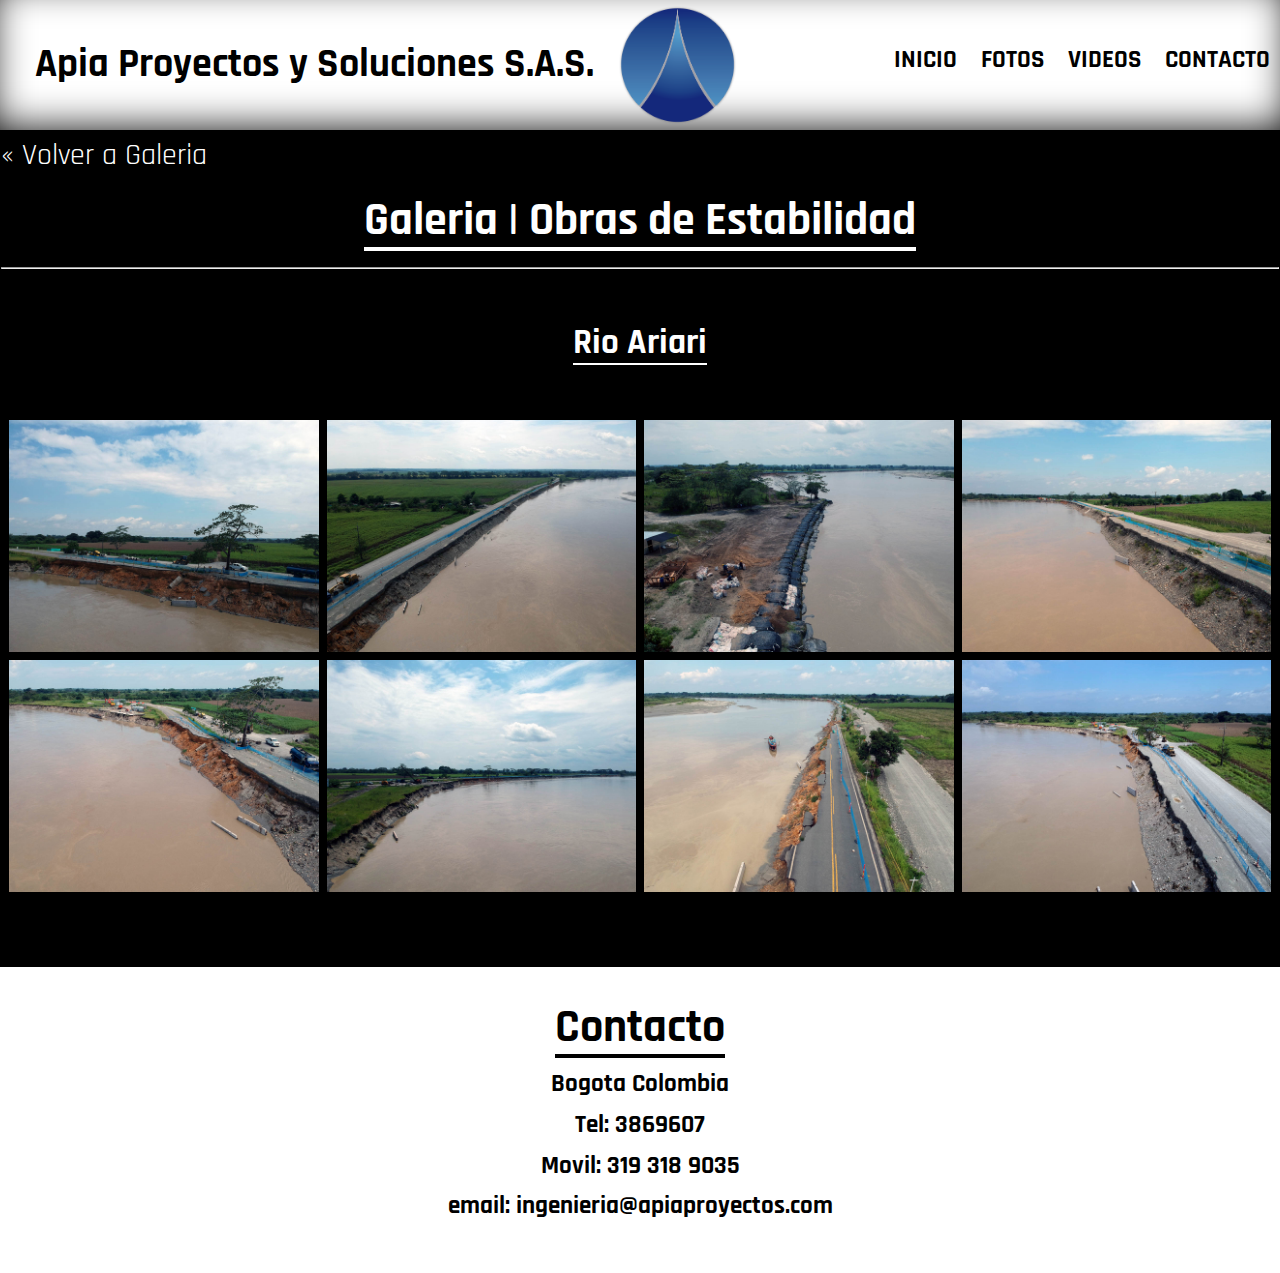
==== galeria/estabilidad.html @ aaeb9e0b "Finalizando" ====
<!DOCTYPE html>
<html lang="es-CO">
<head>
	<title>Galeria Obras de Estabilidad | Apia Proyectos</title>

	<meta charset="utf-8">
	<meta name="description" content="Apia Proyectos y Soluciones, empresa colombiana de construccion de obras civiles y arquitectura">
	<meta name="keywords" content="ingenieria,obras,civiles,construccion">


	<link href="https://fonts.googleapis.com/css?family=PT+Sans+Narrow" rel="stylesheet">
	<link rel="stylesheet" type="text/css" href="../css/normalize.css">
	<link rel="stylesheet" type="text/css" href="../css/principal.css">


	<link rel="icon" type="image/png" sizes=16x16 href="../media%20otros/logoApia.png">
	<link rel="stylesheet" type="text/css" href="../css/visor.css">
	 <meta name="viewport" content="width=device-width, initial-scale=1">
</head>


<body >
<header id="myHeader">
<a id="botonMenuMovil" style="cursor:pointer" onclick="openNav()">&#9776; Menu</a>
<div id="letrero" >
	<h1> Apia Proyectos <i>y Soluciones S.A.S.</i></h1>
	<img id=logo src="../media%20otros/logoApia.png" alt="logo de apia proyectos">
</div>

<nav id="mySidenav" class="sidenav">
	<ul>
	 	<li class="closebtn"><a href="javascript:void(0)"  onclick="closeNav()">&times;</a></li>
		<li><a href="../index.html#inicio" class="anchor" onclick="closeNav()">Inicio</a></li>
		<li><a href="../index.html#galeria" class="anchor" onclick="closeNav()">Fotos</a></li>
		<li><a href="../index.html#videos" class="anchor" onclick="closeNav()">Videos</a></li>
		<li><a href="#contacto" class="anchor" onclick="closeNav()">Contacto</a></li>
	</ul>
</nav>

</header>


<!----------------------------CONTENIDO ----------------------------->
	<section id="galeria">
		<a href="javascript:history.back()" class="previous">&laquo; Volver a Galeria</a>
		<h2>Galeria | Obras de Estabilidad</h2>

	</section>

	<footer id="contacto">
		<h2>Contacto</h2>

		<p>	<strong>Bogota Colombia</strong> </p>
		<p><strong> Tel: 3869607</strong></p>
		<p><strong>Movil: 319 318 9035</strong></p>
		<p><strong>email: ingenieria@apiaproyectos.com</strong></p>

	</footer>



<!---------------------------FIN DE CONTENIDO------------------------>

<div id="myModal" class="modal" onclick="closeModal()">
  <span class="close cursor" onclick="closeModal()">&times;</span>
  <div class="modal-content">
    <div class="mySlides" id="principal">
      <img id="preview" src="" style="width:100%">
    </div>
    <div class="caption-container">
      <p id="caption"></p>
    </div>
  </div>
</div>
<script src="https://ajax.googleapis.com/ajax/libs/jquery/3.3.1/jquery.min.js"></script>
<script src="../js/principal.js"></script>
<script src="../js/visor-and-lbox.js"></script>
<script>
chargeImg("Rio Ariari","../fotos/obras de estabilidad/ariari/ariari","Fotografias Obras de Estabilidad" ,8);
</script>

</body>
</html>
---- css/principal.css ----
/*  Pagina Web Creada por Julian Eduado Arias Barrera : AriasAenima en GitHub y otras Redes */



@import url('https://fonts.googleapis.com/css?family=Rajdhani');
* {
	box-sizing: border-box;
	-webkit-tap-highlight-color: rgba(0,0,0,0);
}
/*------- Colores base ----------------*/
section{
	background: black;
	color: white !important;
}
header{
	background : white;
	box-shadow: inset 0px -10px 40px -10px rgba(0,0,0,1);
}
li a:hover{
	background: black;
	color:white;
	box-shadow: 0px 0px 45px 0px rgba(0,0,0,1);
}
h1, li a{
	color: black;
	/*text-shadow: 2px 2px 1px #000;*/
}

li a{
	border: 0px solid white;
}


body{
	/*Esto permite evitar el parpadeo (mirar principal.js readyfunction)*/
	opacity: 0;
	/*font-family: 'PT Sans Narrow', sans-serif;	*/
	 font-family: 'Rajdhani', sans-serif;
}


/*-----------------------*/


section{
	/*No tocar*/
	padding: 128px 1px 0px 1px;
}


header{
	position: fixed;
	z-index: 20;
	width: 100%;
	height: 130px;
	display: flex;
	vertical-align: middle;
	justify-content: space-between;
}
h1,h2,nav{
	user-select: none;
}
nav{
	height: 100%;
	text-transform: uppercase;
	text-align: right;
}

#botonMenuMovil{
	display: none;
}
.closebtn{
	display: none;
	margin:0;
}


i {
	font-style: normal;
}

#videos{
	text-align: center;
	padding-bottom: 100px;
}

.content-video{
	width: 40%;
	display: inline-block;
	margin: 10px;
}

.video-container{
	position: relative;
	width: 100%;
	padding-bottom: 56.25%;
}


.content-video iframe{
	height: 100%;
	width: 100%;
	position: absolute;
	left: 0;
}


#letrero{
	height: 100%;
	padding: 5px;
	display: inline-block;
}
#logo{
	position: relative;
	height: 100%;
	margin-left: 20px;
}
#letrero img,#letrero h1{
	display: inline;
	vertical-align: middle;
}
h1{
	margin-left: 30px;

	font-size: 40px;
}
ul{
	padding: 0px;
	margin:0;
	height: 100%;
}
li{
	display: inline-block;
	height: 100%;
	position: relative;
}
a{
	text-decoration: none;
}
li a{
	height: 100%;
	display: block;
	position: relative;
	font-weight: bold;
	padding: 10px;
	padding-top:46px;
		/* AQUI */
	font-size: 25px;
}

h2{
	margin: 35px auto 60px auto;
	font-size: 46px;
}
h2,h3{
	text-align: center;
	text-decoration: underline;
	 text-underline-position: under;
}

#slog{
	margin-bottom: 0px;
}
h3{
	margin: 10px auto 20px auto;
	padding: 2px;
	font-size: 35px;
}
hr{
	margin: 0px;
}
section,h3{
	overflow: hidden;
}

footer{
	display: table;
    text-align: center;
    margin-left: auto;
    margin-right: auto;
}

#portada img{
	margin-top: -18vw;
	margin-left:-2.6%;
	width: 105vw;
}

#portada{
	height: 550px;
	overflow: hidden;
}

#fondonegro{
	position: absolute !important;
	background-color:rgba(0, 0, 0, 0.5);
	width: 100%;
	height: 100%;
	top: 0%;
}

article{
	font-size: 30px;
	position: relative;
	vertical-align: top;
}

#about{
	position: absolute;
	top: 2vw;
	padding-left: 12%;
	padding-right: 12%;
}

#about p{
	text-align: justify;
	font-size: 30px;
}

#clients,#obras{
	margin-top: 5%;
	display: inline-block;
}
#clients{
	width: 60%;

}
#obras{
	width: 35%;
	text-align: center;
}


#obras img{
	width: 70%;
}

#obras p{
	margin-bottom: 5%;
}
#logosClientes img{
	max-height: 200px;
	max-width: 300px;
}

article p{
	font-size: 25px;
	margin: 10px;
}

article *{
	text-align: center;
}
section{
	margin-bottom: 0;
}


footer h2{
	margin:0;
	margin-top: 15px;
	margin-bottom: 15px;
}

footer{
	padding-top: 20px;
	padding-bottom: 40px;
	text-align: center;
}
footer p{
	display: block;
	margin: 2px 15px 12px 15px;
	font-size: 25px;
	animation: 0.5s revpulse ease;
	cursor: pointer;
}
footer p:hover{
	animation: 0.5s pulse forwards ease;
}
@media screen and (max-width: 1400px){
	#portada img{
		margin-top: -8vw;
	}
}

@media screen and (max-width: 1230px){

	header{
		height: 80px;
	}
	section{
		padding-top: 78px;
	}

	h1{
		font-size: 25px;
	}
	li a{
		padding-top:25px;
	}

	#about p{
		font-size: 25px;
	}

}

@media screen and (max-width: 930px){
	#letrero i{
		display:none !important;
	}
	#about{
		padding-left: 8%;
		padding-right: 8%;
	}

	#about p{
		font-size: 23px;
	}

	article p{
		font-size: 20px;
	}
	#logosClientes img{
		max-height: 100px;
	}

	li a{
		padding-right: 5px;
	}
	.content-video{
		width: 70%;
	}
}

@media screen and (max-width: 866px){
	#portada img{
			margin-left:-17%;
			width: 135%;
	}
}

@media screen and (max-width: 700px){
	header{
		height: 60px;

	}
	section{
		padding-top: 57px;
	}
	#botonMenuMovil{
		display: inline-block;
		margin:15px;
		font-size: 25px;
		height: 100%;
	}
	#botonMenuMovil a{
		display: inline-block;
		height: 100%;
		padding-top: 15px;
	}
	h2{
		margin-bottom: 15px;
	}
	h3,h2{
		font-size: 30px;
	}
	footer p{
		font-size: 20px;
	}
	.sidenav {
	    height: 100%;
	    width: 0;
	    position: fixed;
	    z-index: 30;
	    margin:0;
	    padding: 0;
	    top: 0;
	    background-color: #111;
	    overflow-x: hidden;
	    transition: 0.5s;
	    padding: 60px 0px 0px 0px;
	}
	.sidenav li {
		height: auto;
		margin:0;
		margin-right: 10px;
	    text-decoration: none;
	    font-size: 30px;
	    display: block;
	    transition: 0.3s;
	}
	nav a{
		color:white !important;
	}
	.closebtn, .closebtn a{
		margin:0;
		padding: 0;
		right: -10px;
		line-height: 50px;
		display: block;
		font-size: 50px;
	}
	.sidenav .closebtn {
	    position: absolute;
	    color:white !important;
	    top: 0;
	    right: 10px;
	    margin-left: 50px;
	    text-decoration: none;
	}
	#portada img{
			margin-left:-30%;
			width: 160%;
	}
	#portada{
		overflow: hidden;
	}
}
@media screen and (max-width: 655px){
	#about p{
		font-size: 20px;
	}
}


@media screen and (max-width: 550px){
	h1,li a{
		font-size: 20px;
	}

	h2,h3{
		font-size: 25px;
	}

	#clients,#obras{
		display: block;
		width: 100%;
	}

	#obras img{
		height: 100px;
		width: auto;
	}
	#logosClientes img{
		max-height: 75px;
	}
	#about p{
		font-size: 15px;
	}
	#portada {
		height: 400px;
	}
	#portada img{
			margin-top: -15%;
			margin-left:-40%;
			width: 180%;
	}

	#about {
		top: 3%;
	}
}

@media screen and (max-width: 420px){
	h1,li a{
		font-size: 18px;
	}
	#logo{
		margin-left: 5px !important;
	}
	#botonMenuMovil{
		margin-top: 20px;
		font-size: 18px !important;
	}

	#portada {
		height: 460px;
	}
	#portada img{
			margin-top: -5%;
			margin-left:-75%;
			width: 250%;
	}
}
@media screen and (max-width: 349px){
		#portada {
					height: 520px;
		}
}
@media screen and (max-width: 313px){
		#about p{
			font-size: 12px;
		}
		#portada {
					height: 400px;
		}
}


@media screen and (max-width: 301px){
	header{
		height: 40px;

	}
	section{
		margin-bottom: 10px;
		padding-top: 37px ;
		padding-bottom: 0px;
	}



	#botonMenuMovil{
		margin-top: 10px;
	}
}



@keyframes pulse {
  0%{
    transform: scale(1);
  }
  100% {
    transform: scale(1.1);
  }
}
@keyframes revpulse {
  0%{
    transform: scale(1.1);
  }
  100% {
    transform: scale(1);
  }
}
---- css/visor.css ----
/*  Pagina Web Creada por Julian Eduado Arias Barrera : AriasAenima en GitHub y otras Redes */



h2{
  margin: 20px;
}
h3{
  margin: 4%;
}


.previous{
  display: inline-block;
  font-size: 30px;  
  color:white;
  text-shadow: none;
  margin-top:10px;
  border-bottom:  2px solid black; 

}
.previous:hover{
/*  -------- */
  border-bottom-color: white;
}
.previous:active{
  transform: scale(1.1);
}
section{
  padding-bottom: 20px;
}

article { 
  display: flex;
  flex-wrap: wrap;
  padding: 0 4px; 
  margin-bottom: 4%;
}


.column img:hover{     
  transform: scale(1.2);     
} 

.column {
  flex: 25%;
  max-width: 25%;
  padding: 0 4px;
  overflow: hidden; 
}
.doble{
  flex: 50%;
  max-width: 50%;
}
.container{
  overflow: hidden;
}

.column img {
  transition: all 1s ease;
  margin-top: 4px;
  margin-bottom: 4px;
  vertical-align: middle;
  width: 100%;
  cursor:pointer; 
}



/*------------------------------*/

/* The Modal (background) */
.modal {
  display: none;
  position: fixed;
  z-index: 30;
  padding-top: 100px;
  left: 0;
  top: 0;
  width: 100%;
  height: 100%;
  overflow: auto;  
  background-color: rgba(0,0,0,0.9);
}

/* Modal Content */
.modal-content {
  text-align: center;
  margin: auto;
  width: 60%;
  padding:0;
  position: relative;   
}


/* The Close Button */
.close {
  color: white;
  position: absolute;
  top: 10px;
  right: 25px;
  font-size: 80px;
  font-weight: bold;
}

.close:hover,
.close:focus {
  color: #999;
  text-decoration: none;
  cursor: pointer;
}
.mySlides {
  text-align: center;
  display: none;  
}
.cursor {
  cursor: pointer;
}

.caption-container {   
  text-align: center;
  position: relative;
  background-color: black;
  
  padding: 2px 16px;
  color: white;  
   
}
.mySlides img{
  width: 100%;
}


.hover-shadow:hover {
  box-shadow: 0 15px 25px 0 rgba(0, 0, 0, 0.3), 0 16px 26px 0 rgba(0, 0, 0, 0.19);
}

@media screen and (max-width: 1000px){  
  .modal-content {
    width: 90% ;
  }
}


@media screen and (max-width: 800px) {
  .column {
    flex: 50%;
    max-width: 50%;
  }
}

@media screen and (max-width: 530px){
  .previous{
    font-size: 20px;
    margin-top: 10px;   
    width: auto;
  }
  hr{
    margin:10px;
  }  
}
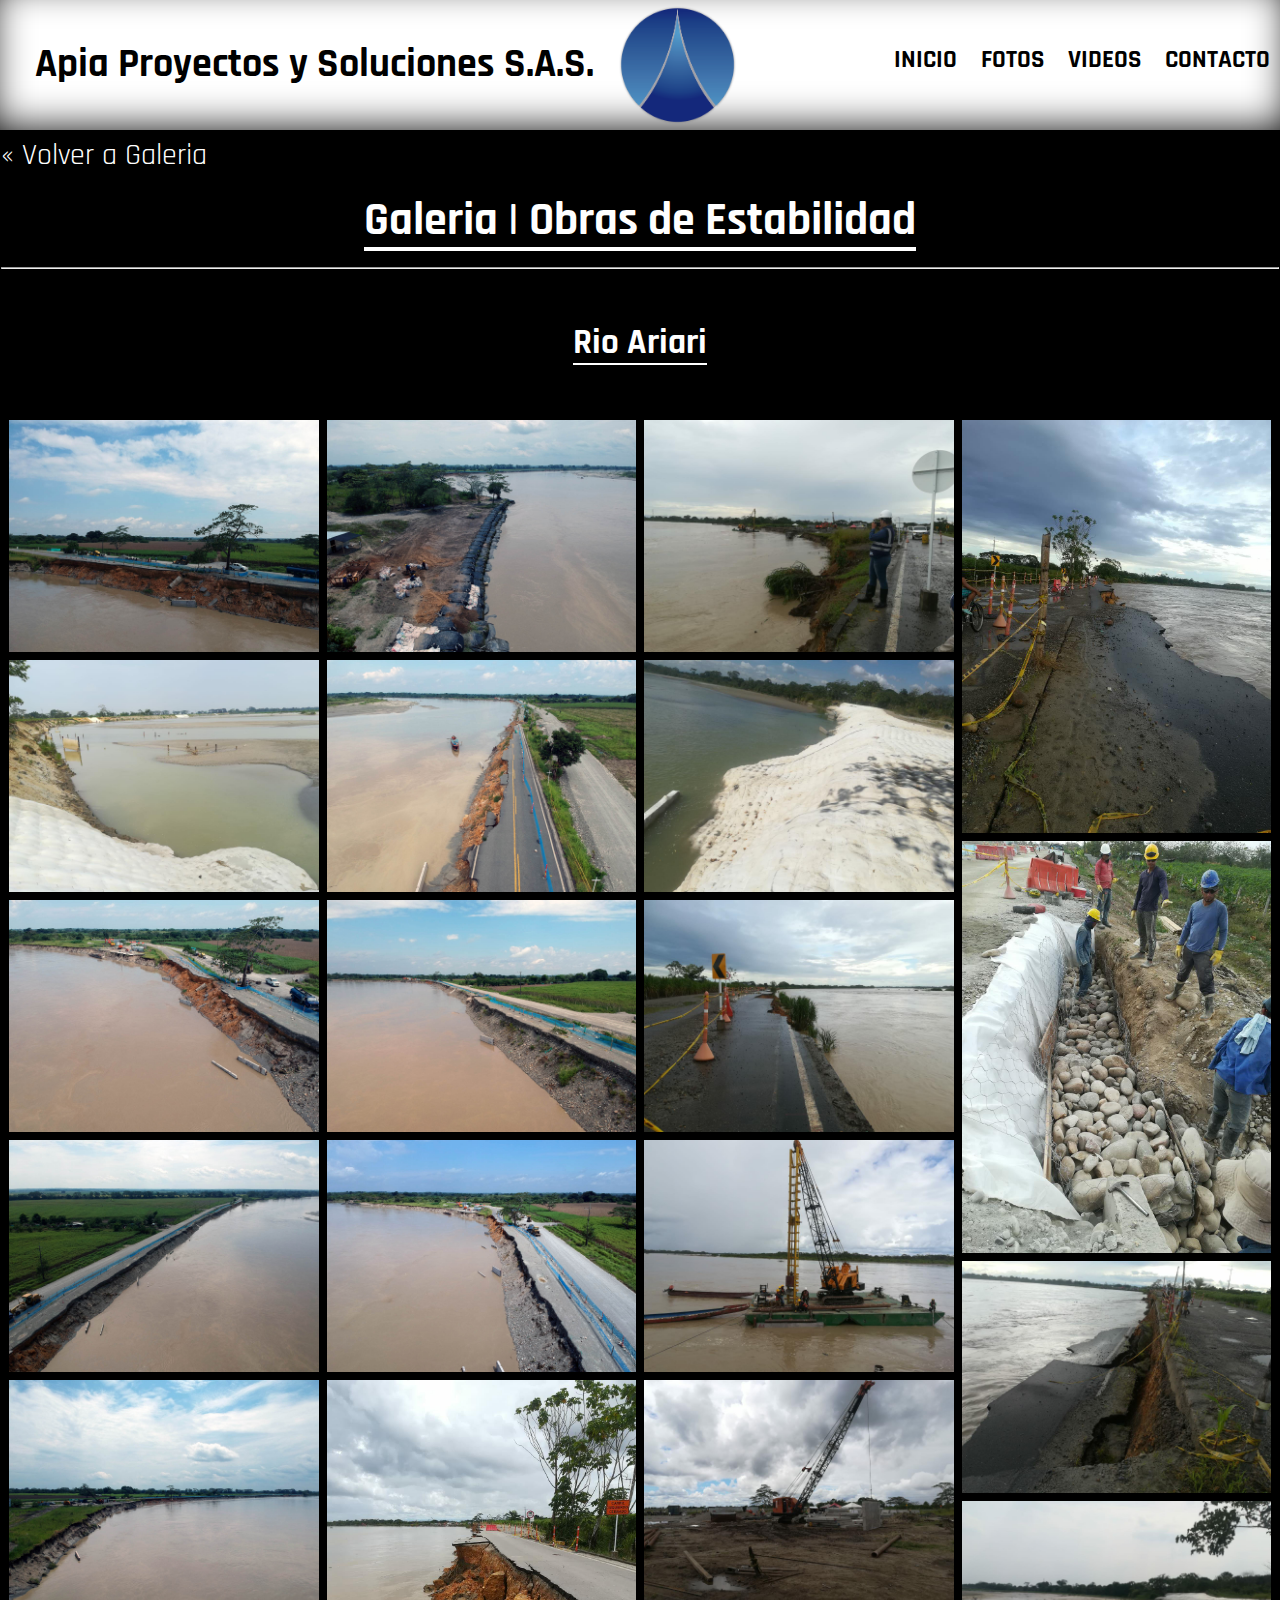
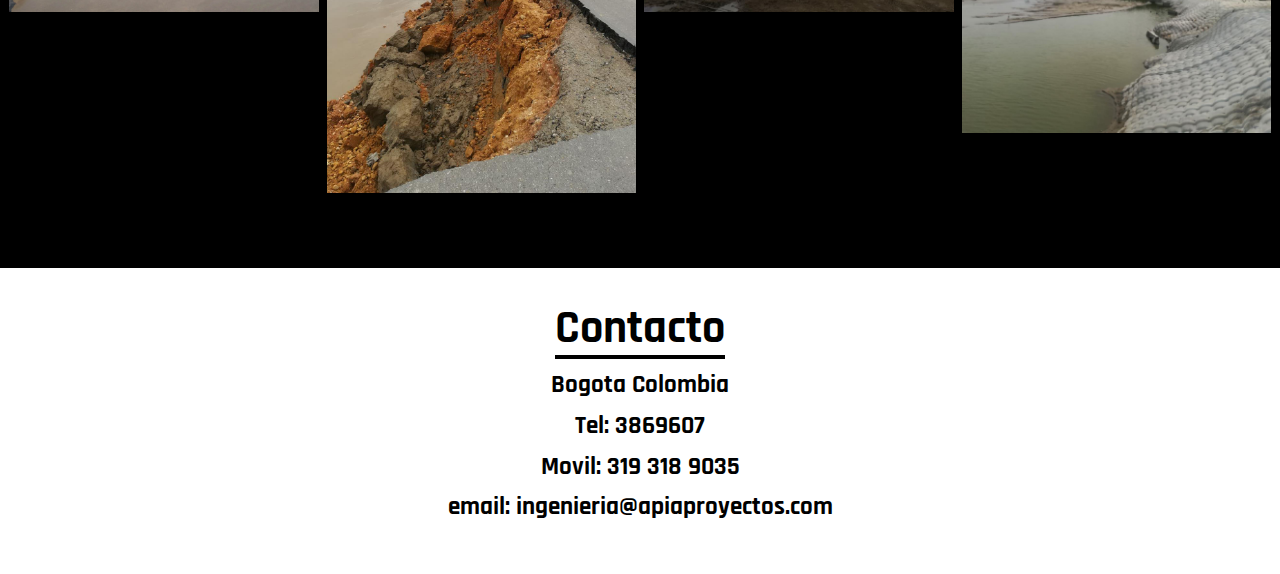
==== commit 826f2ccf: "Agregando fotos" ====
--- a/galeria/estabilidad.html
+++ b/galeria/estabilidad.html
@@ -76,7 +76,7 @@
 <script src="../js/principal.js"></script>
 <script src="../js/visor-and-lbox.js"></script>
 <script>
-chargeImg("Rio Ariari","../fotos/obras de estabilidad/ariari/ariari","Fotografias Obras de Estabilidad" ,8);
+chargeImg("Rio Ariari","../fotos/obras de estabilidad/ariari/ariari","Fotografias Obras de Estabilidad" ,19);
 </script>
 
 </body>
